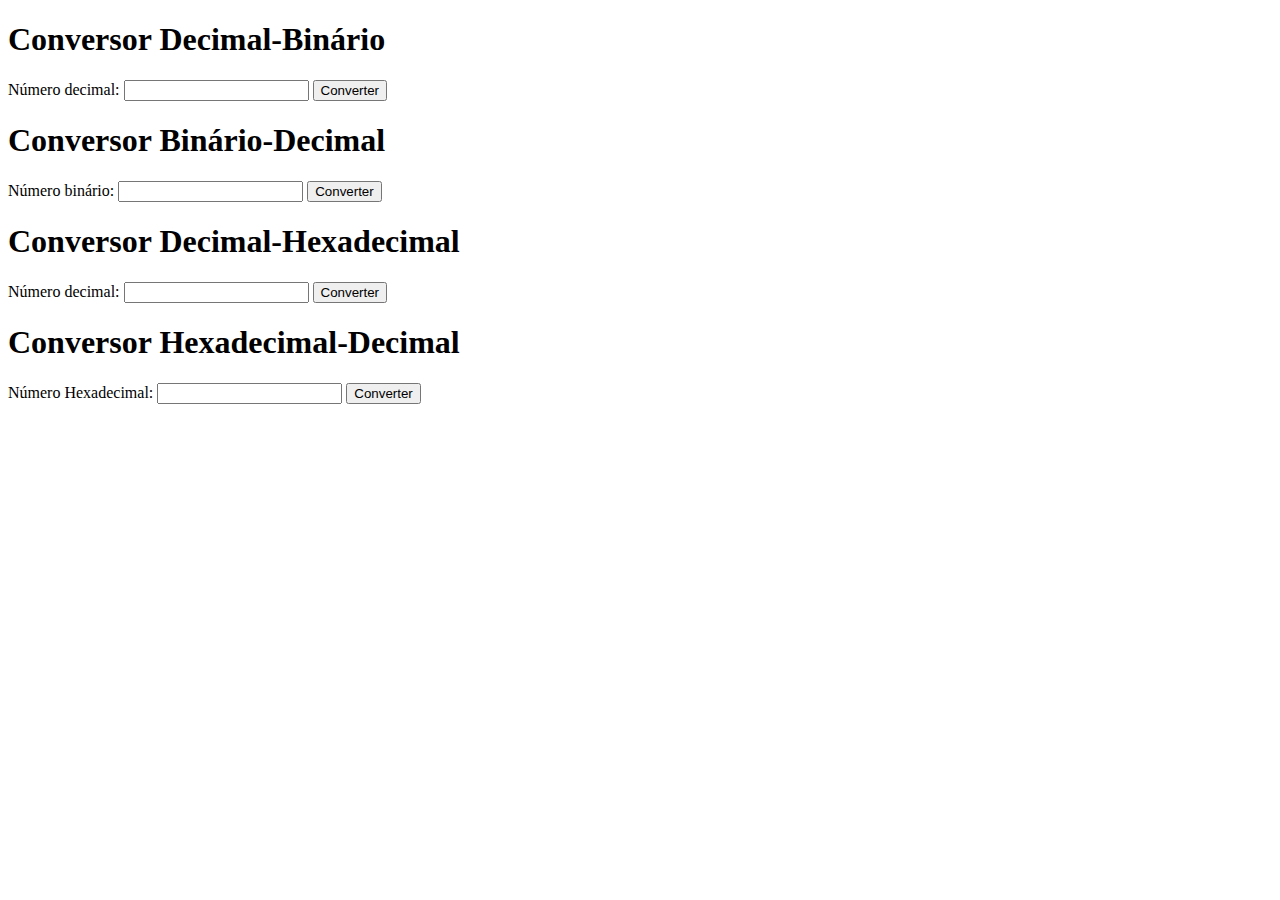
==== index.html @ 1ba619ea "Add files via upload" ====
<!DOCTYPE html>
<html lang="en">

<head>
    <meta charset="UTF-8">
    <meta http-equiv="X-UA-Compatible" content="IE=edge">
    <meta name="viewport" content="width=device-width, initial-scale=1.0">
    <title>Conversor</title>
    <script src="script.js"></script>
</head>

<body>
    <h1>Conversor Decimal-Binário</h1>
    <label for="decimal">Número decimal:</label>
    <input type="text" id="decimal">
    <button onclick="converterDecBin()">Converter</button>
    <p id="resultadoBinario"></p>

    <h1>Conversor Binário-Decimal</h1>
    <label for="binario">Número binário:</label>
    <input type="text" id="binario">
    <button onclick="converterBinDec()">Converter</button>
    <p id="resultadoDecimal"></p>

    <h1>Conversor Decimal-Hexadecimal</h1>
    <label for="decimal">Número decimal:</label>
    <input type="text" id="decimalHex">
    <button onclick="converterDecHex()">Converter</button>
    <p id="resultadoHexadecimal"></p>

    <h1>Conversor Hexadecimal-Decimal</h1>
    <label for="hexadecimal">Número Hexadecimal:</label>
    <input type="text" id="hexadecimalDec">
    <button onclick="converterHexDec()">Converter</button>
    <p id="resultadoDecimalHex"></p>

    <script>
        function converterBinDec() {
        var binario = document.getElementById("binario").value;
        var decimal = binarioParaDecimal(binario);
        document.getElementById("resultadoDecimal").textContent = "Decimal: " + decimal;
        }
        function converterDecBin() {
        var decimal = document.getElementById("decimal").value;
        var binario = decimalParaBinario(decimal);
        document.getElementById("resultadoBinario").textContent = "Binário: " + binario;
        /* O + concatena as informações*/
        }
        function converterDecHex() {
        var decimal = document.getElementById("decimalHex").value;
        var hex = decimalParaHexadecimal(decimal);
        document.getElementById("resultadoHexadecimal").textContent = "Hexadecimal: " + hex;
        }
        function converterHexDec() {
        var hex = document.getElementById("hexadecimalDec").value;
        var decimal = hexadecimalParaDecimal(hex);
        document.getElementById("resultadoDecimalHex").textContent = "Decimal: " + decimal;
        }
        </script>
</body>

</html>
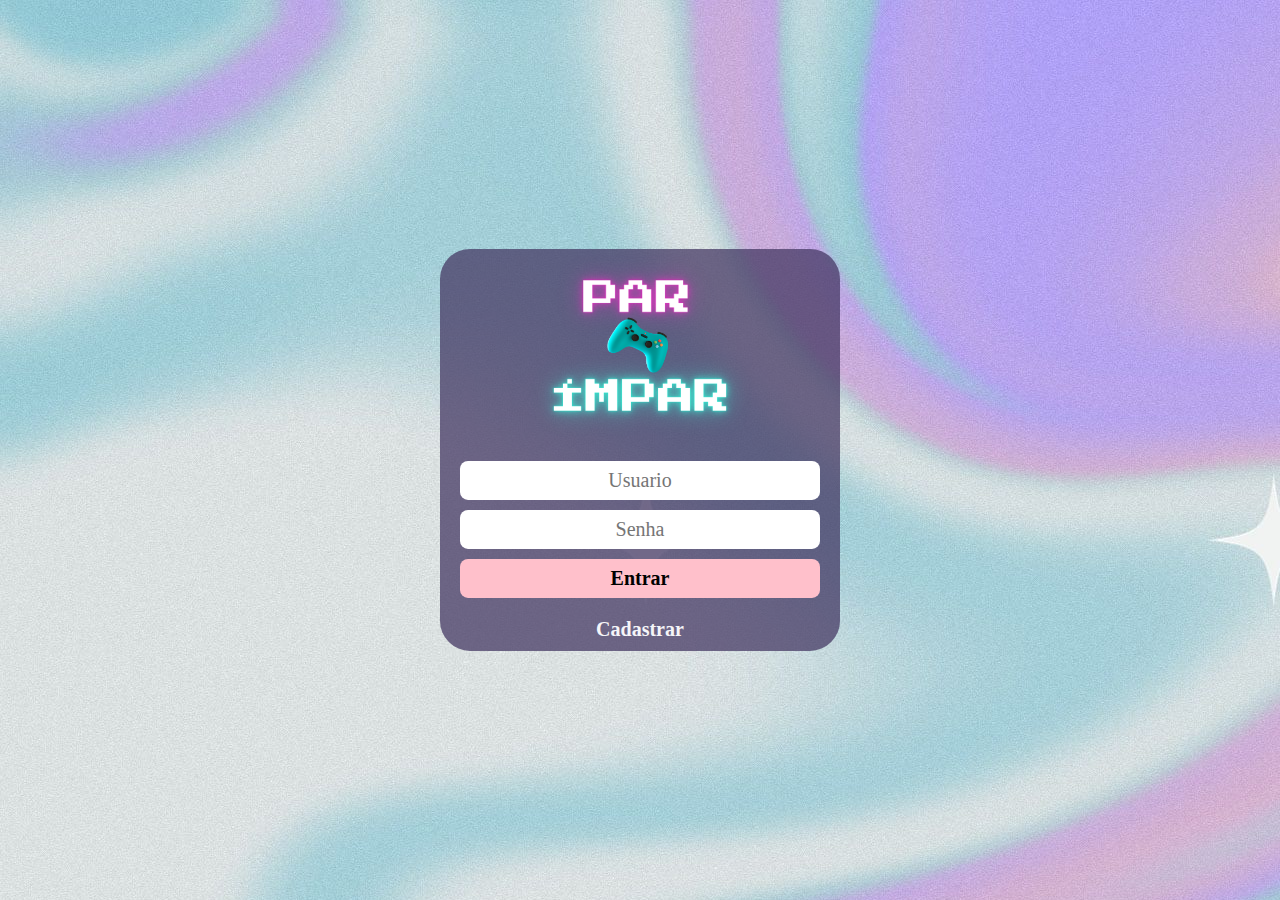
==== commit 73e8b88a: "Add files via upload" ====
--- a/index.html
+++ b/index.html
@@ -1,62 +1,27 @@
 <!DOCTYPE html>
-<html lang="en">
+<html lang="pt-br">
 
 <head>
     <meta charset="UTF-8">
-    <meta http-equiv="X-UA-Compatible" content="IE=edge">
     <meta name="viewport" content="width=device-width, initial-scale=1.0">
-    <title>Conversor</title>
-    <script src="script.js"></script>
+    <title>Login - Jogo Eh Par</title>
+    <link rel="stylesheet" href="css/style.css">
+    <link rel="icon" href="img/icon24.ico" type="image/x-icon">
 </head>
 
 <body>
-    <h1>Conversor Decimal-Binário</h1>
-    <label for="decimal">Número decimal:</label>
-    <input type="text" id="decimal">
-    <button onclick="converterDecBin()">Converter</button>
-    <p id="resultadoBinario"></p>
-
-    <h1>Conversor Binário-Decimal</h1>
-    <label for="binario">Número binário:</label>
-    <input type="text" id="binario">
-    <button onclick="converterBinDec()">Converter</button>
-    <p id="resultadoDecimal"></p>
-
-    <h1>Conversor Decimal-Hexadecimal</h1>
-    <label for="decimal">Número decimal:</label>
-    <input type="text" id="decimalHex">
-    <button onclick="converterDecHex()">Converter</button>
-    <p id="resultadoHexadecimal"></p>
-
-    <h1>Conversor Hexadecimal-Decimal</h1>
-    <label for="hexadecimal">Número Hexadecimal:</label>
-    <input type="text" id="hexadecimalDec">
-    <button onclick="converterHexDec()">Converter</button>
-    <p id="resultadoDecimalHex"></p>
-
-    <script>
-        function converterBinDec() {
-        var binario = document.getElementById("binario").value;
-        var decimal = binarioParaDecimal(binario);
-        document.getElementById("resultadoDecimal").textContent = "Decimal: " + decimal;
-        }
-        function converterDecBin() {
-        var decimal = document.getElementById("decimal").value;
-        var binario = decimalParaBinario(decimal);
-        document.getElementById("resultadoBinario").textContent = "Binário: " + binario;
-        /* O + concatena as informações*/
-        }
-        function converterDecHex() {
-        var decimal = document.getElementById("decimalHex").value;
-        var hex = decimalParaHexadecimal(decimal);
-        document.getElementById("resultadoHexadecimal").textContent = "Hexadecimal: " + hex;
-        }
-        function converterHexDec() {
-        var hex = document.getElementById("hexadecimalDec").value;
-        var decimal = hexadecimalParaDecimal(hex);
-        document.getElementById("resultadoDecimalHex").textContent = "Decimal: " + decimal;
-        }
-        </script>
+    <div class="container">
+        <img src="img/icone24.png" alt="Logo do jogo Par ou Impar contendo um controle de videogame azul no centro"
+            class="icone">
+        <form>
+            <input type="text" id="txtUser" placeholder="Usuario">
+            <input type="password" id="txtPwd" placeholder="Senha">
+            <input type="button" id="btnEntrar" value="Entrar"></input>
+        </form>
+        <p><a href="cadastrar.html">Cadastrar</a></p>
+    </div>
+    <script src="js/index.js"></script>
+    <script src="js/jAlertWifi.js"></script>
 </body>
 
 </html>--- a/css/style.css
+++ b/css/style.css
@@ -0,0 +1,81 @@
+@import url('https://fonts.googleapis.com/css2?family=Press+Start+2P&display=swap');
+
+
+* {
+  margin: 0;
+  padding: 0;
+  box-sizing: border-box;
+   /* font-family: 'Press Start 2P',cursive; */
+   font-family: 'comic sans ms';
+}
+
+form{
+  width: 400px;
+  margin: auto;
+}
+
+body{
+  background-image: url(../img/fundo.jpg);
+  text-align: center;
+}
+
+.container{
+  /* background-color: rgb(72,61,139);
+  border: rgb(72,61,139) 4px solid; */
+  /* background-color: rgba(70,58,100,0.6); */
+   background-color: rgba(70,58,100,0.75); 
+  border-radius: 30px;
+  padding: 0px;
+  margin: auto;
+  position: absolute;
+  justify-content: center;
+  top: 50%;
+  left: 50%;
+  transform: translate(-50%, -50%);
+}
+
+.icone{
+  width:250px;
+}
+
+p{
+  padding: 10px;
+}
+
+form input[type="text"],form input[type="password"],form input[type="button"]{
+  font-size: 20px;
+  background-color: white;
+  border: none;
+  border-radius: 8px;
+  width: 90%;
+  display: block;
+  padding: 8px;
+  text-align: center;
+  margin: 10px auto;
+}
+
+form input[type="button"]{
+  background-color: pink;
+  font-weight: bold;
+  border: none;
+}
+
+form input[type="button"]:hover{
+  background-color: #41baa6;
+  color: white;
+  border: none;
+  font-weight: bold;
+}
+
+a:link, a:visited {
+  color: rgb(245, 245, 248);
+  font-size: 20px;
+  font-weight: bold;
+  text-decoration: none;
+}
+
+a:hover{
+  color: #8aeedc;
+  font-weight: bold;
+  text-decoration: underline;
+}